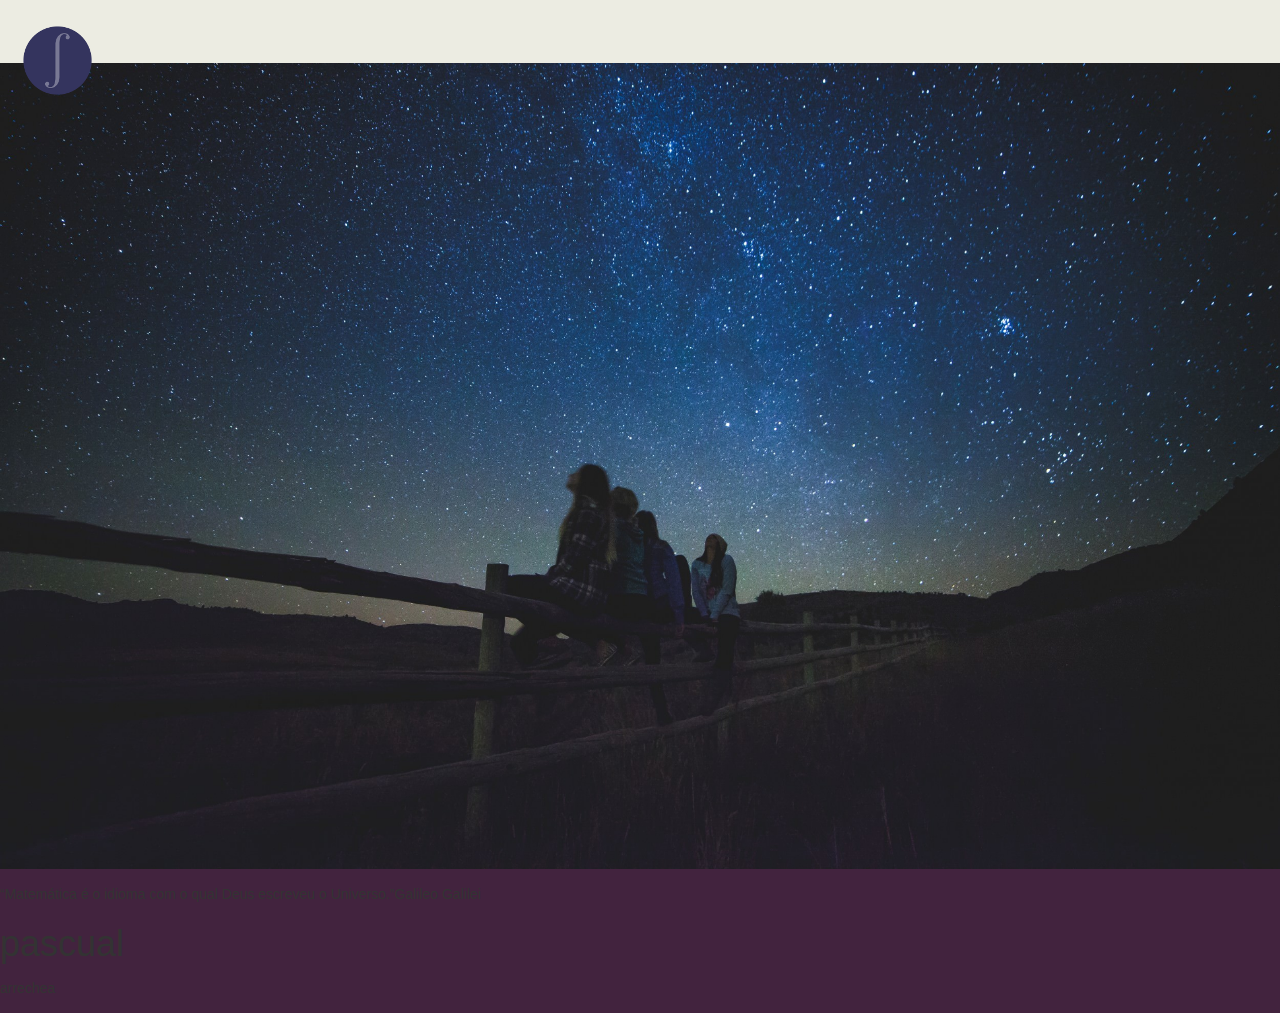
==== IndexMatemateca.html @ a45edcc9 "header and other elements" ====
<!doctype html>
<html lang="en">
  <head runat="server">
    <meta charset="utf-8">
    <meta http-equiv="X-UA-Compatible" content="IE=edge">
    <meta name="viewport" content="width=device-width, initial-scale=1.0">
    
    <title>Matematéca</title>
    <link rel="stylesheet" href="css/bootstrap.min.css">
    <link rel="stylesheet" href="css/IndexMatematecaStyles.css">
    <link href='https://fonts.googleapis.com/css?family=Roboto:400,100,300,500,700,900' rel='stylesheet' type='text/css'>
    
  </head>
  
  <body>
 


  <header>
    <nav id="header-nav" class="navbar navbar-fixed-top">
    <div class="container-fluid" >
      <div class="navbar-header">
         
            <a class="navbar-brand" href="/">
              <div class="logo-img"></div>
            </a>
      </div>          
    </div>

    </nav>
        
  <main>

  <figure class='full-width'><img src="../images/Hyrum_UT1940.png" alt="Matemática linguagem do Universo"></figure>
<div ><span>“Matemática é o idioma com o qual Deus escreveu o Universo.”</span><span>Galileo Galilei</span></div>



  </main>

<h1><span>pascual</span></h1>
  <p class="kicker">arrechea</p>
  </header>

  


  <div class="container" role="main">
    <div class="c1"></div>
    <div class="c4">
      <div class="c2"></div>
      <div class="c3"></div>
    </div>
  </div>  
<!--
   <footer>
  <div class="container">
    <p>We always need a footer.</p>
  </div>
</footer>

</div>-->



  <script src="js/jquery-3.1.0.min.js"></script>
  <script src="js/bootstrap.min.js"></script>
  <script type="text/javascript" src="js/script.js"></script>

  <script src="javascripts/scale.fix.js"></script>
  </body>
</html>
---- css/IndexMatematecaStyles.css ----
/** GLOBAL STYLES **/

* {
  box-sizing: border-box;
}

html, body{
    margin:0px;
    padding:0px;
}

body {
  

  background-color: #42233e;
  overflow-x: hidden;
  
}


img { 
  max-width: 100%; 
  background-size: cover;
}
/*
div.fullWidth {
  width: 100%;
}

main {

  max-width: 1200px;
  margin-left: auto;
  margin-right: auto;
}
*/
.full-width {
  width: 100vw;
  position: relative;
  left: 50%;
  right: 50%;
  margin-left: -50vw;
  margin-right: -50vw;
}

p, figure {
  margin: 15px 0;
}

.navbar-brand {
    float: left;
    height: 50px;
    padding: 3px 3px;
    }


.logo-img {
  background: url('../images/logo75.png') no-repeat;
  width: 75px;
  height: 75px;
  margin: 5px 5px 5px 2px;

}


#header-nav {
  background-color:#ecece2;
  border-radius: 0;
  border: 0;
}


.container {
  display: -webkit-flex;
  display: flex;
  -webkit-flex-flow: row wrap;
  flex-flow: row wrap;
}

.c1, .c2, .c3, .c4 {
  width: 100%;
}

@media (min-width: 600px) {
  .c1 {
    width: 25%;
  }

  .c4 {
    width: 75%;
  }

}

@media (min-width: 800px) {
  .container {
    width: 800px;
    margin-left: auto;
    margin-right: auto;
  }
  
  .navbar-brand {
    float: left;
    height: 3.5em;
    padding: 1em;
    }




}
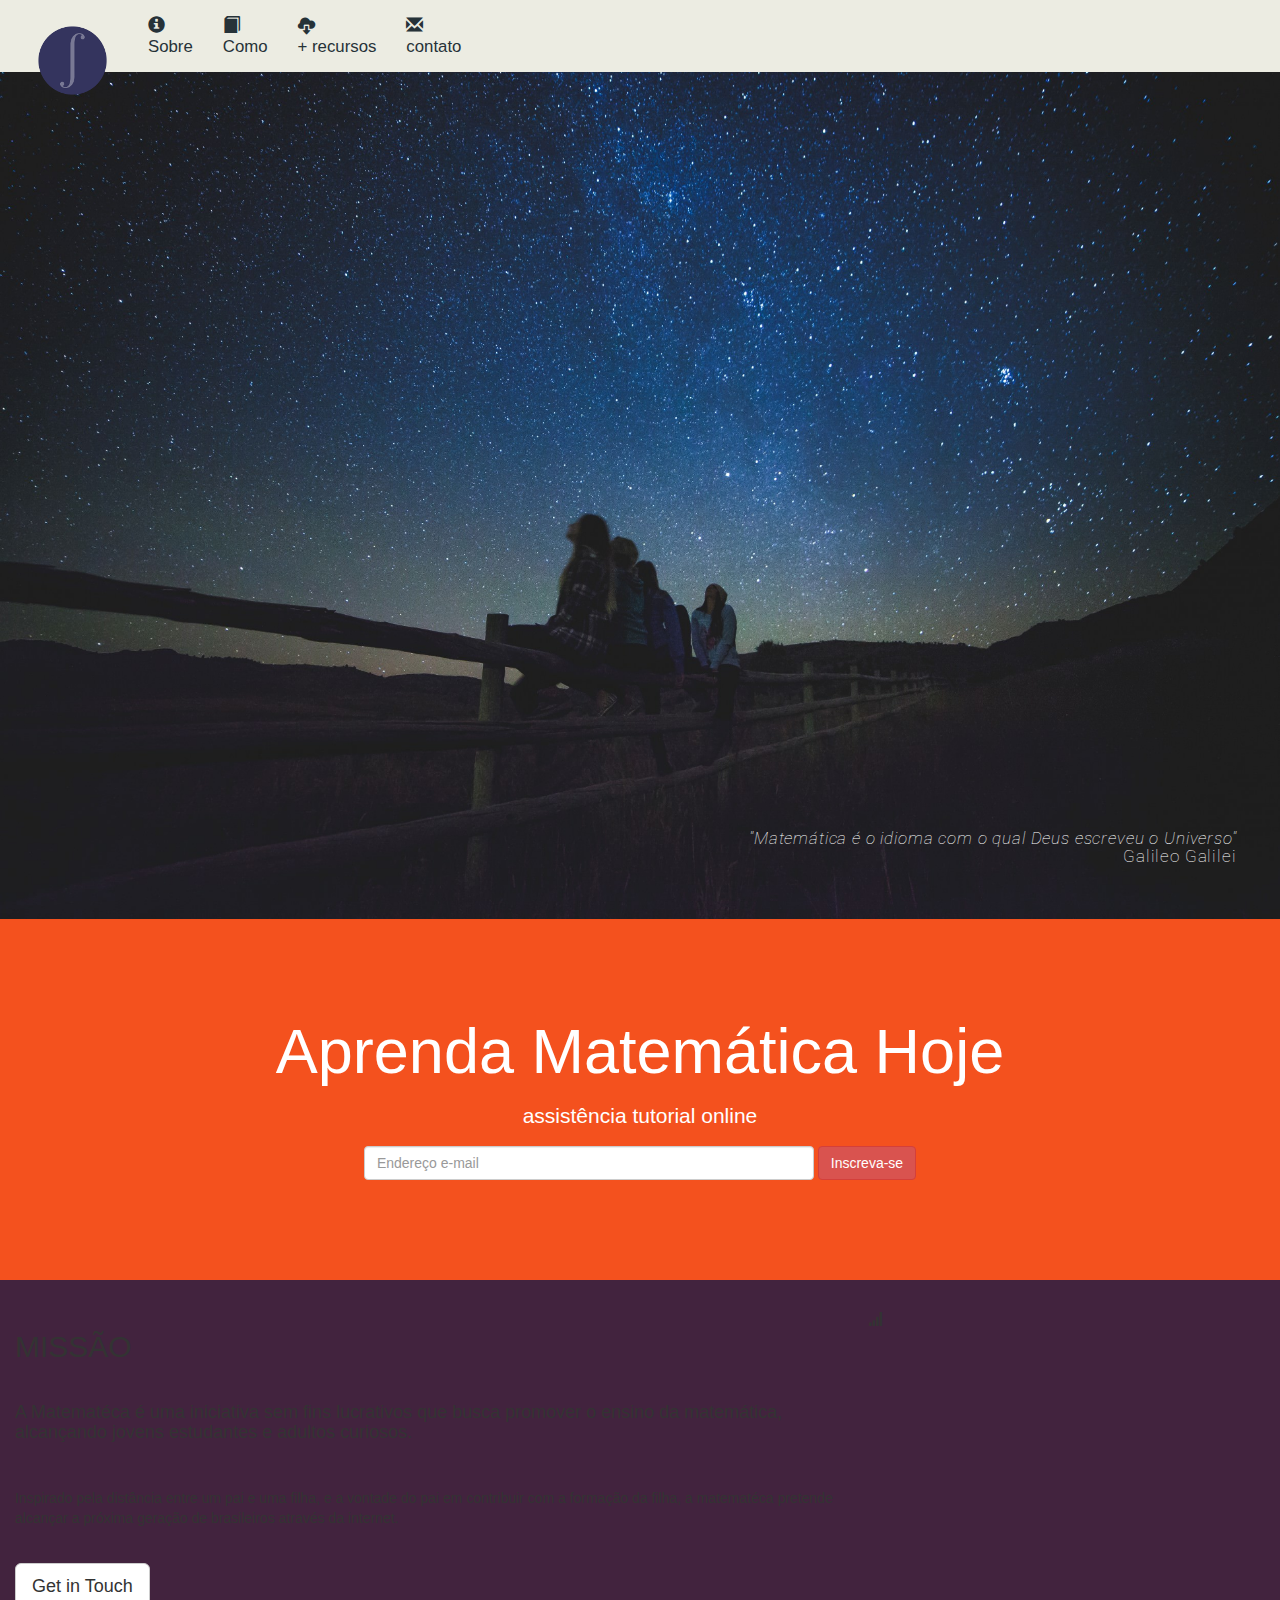
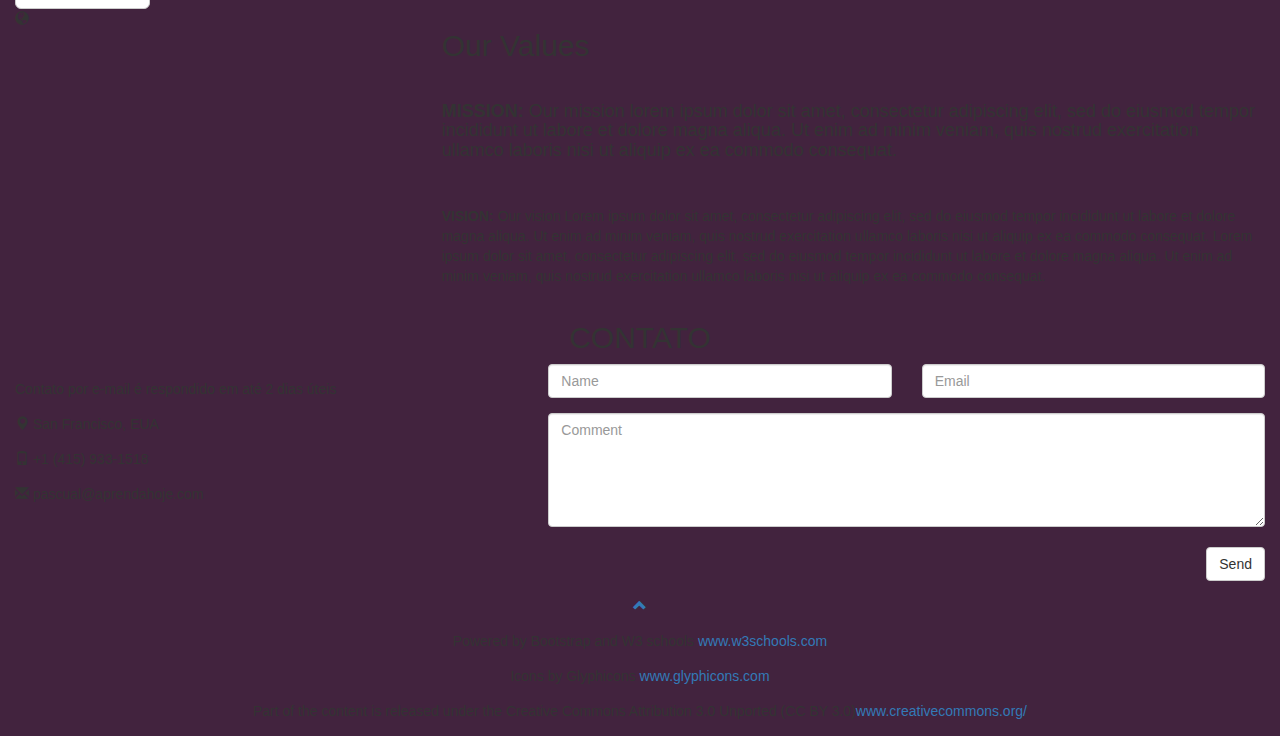
==== commit 69be0bbd: "front page" ====
--- a/IndexMatemateca.html
+++ b/IndexMatemateca.html
@@ -2,6 +2,7 @@
 <html lang="en">
   <head runat="server">
     <meta charset="utf-8">
+
     <meta http-equiv="X-UA-Compatible" content="IE=edge">
     <meta name="viewport" content="width=device-width, initial-scale=1.0">
     
@@ -12,38 +13,152 @@
     
   </head>
   
-  <body>
+  <body id="offset">
+
+  <header>
+  
+
+  <nav id="header-nav" class="navbar navbar-fixed-top">
  
 
-
-  <header>
-    <nav id="header-nav" class="navbar navbar-fixed-top">
-    <div class="container-fluid" >
-      <div class="navbar-header">
-         
-            <a class="navbar-brand" href="/">
-              <div class="logo-img"></div>
-            </a>
-      </div>          
-    </div>
-
-    </nav>
-        
-  <main>
-
-  <figure class='full-width'><img src="../images/Hyrum_UT1940.png" alt="Matemática linguagem do Universo"></figure>
-<div ><span>“Matemática é o idioma com o qual Deus escreveu o Universo.”</span><span>Galileo Galilei</span></div>
-
-
-
-  </main>
-
-<h1><span>pascual</span></h1>
-  <p class="kicker">arrechea</p>
+  <div class="navbar-header">
+
+  <div class="container-fluid">
+
+  <a class="navbar-brand" href="/"><div class="logo-img"></div></a>
+  
+
+
+
+  
+  
+
+  <button type="button" class="navbar-toggle collapsed" data-toggle="collapse" data-target="#collapsable-nav" aria-expanded="false">
+          <span class="sr-only">Toggle navigation</span>
+          <span class="icon-bar"></span>
+          <span class="icon-bar"></span>
+          <span class="icon-bar"></span>
+          </button>
+
+
+ <div id="collapsable-nav" class="collapse navbar-collapse">
+
+          
+  
+          <ul id="nav-list" class="nav navbar-nav navbar-right">
+            <li>
+              <a href="menu-categories.html">
+                <span class="glyphicon glyphicon-info-sign"></span><br class="hidden-xs">Sobre</a>
+            </li>
+            <li>
+              <a href="#">
+                <span class="glyphicon glyphicon-book"></span><br class="hidden-xs">Como</a>
+            
+
+            </li>
+            <li>
+              <a href="#">
+                <span class="glyphicon glyphicon-cloud-download"></span><br class="hidden-xs"> + recursos</a>
+            </li>         
+
+
+            
+            <li>
+
+                <a href="#">
+                <span class="glyphicon glyphicon-envelope"></span><br class="hidden-xs"> contato</a>
+            </li>         
+
+          </ul>
+  
+          
+
+
+   </div>  
+   </div> 
+   </div>  
+   
+
+
+   </nav>
+  
+
+          
+
+
+
   </header>
 
-  
-
+
+ <body id="offset">
+
+
+<main><figure class='full-width'><img src="../images/Hyrum_UT1940.png" alt="Matemática linguagem do Universo">
+
+
+
+</figure>
+
+
+
+  
+
+
+
+</main>
+
+
+<div id="section" class="row">
+  <div class="col-md-12 col-xs-12">
+  <h2 class="quotation"><cite>"Matemática é o idioma com o qual Deus escreveu o Universo"</cite><br>Galileo Galilei</h2>
+  
+
+  </div>
+  </div>
+
+
+
+<div class="jumbotron text-center">
+  <h1>Aprenda Matemática Hoje</h1>
+  <p>assistência tutorial online</p>
+  <form class="form-inline">
+    <input type="email" class="form-control" size="50" placeholder="Endereço e-mail" required>
+    <button type="button" class="btn btn-danger">Inscreva-se</button>
+  </form>
+</div>
+
+
+  <!-- Container (About Section) -->
+<div id="about" class="container-fluid">
+  <div class="row">
+    <div class="col-sm-8">
+      <h2>MISSÃO</h2><br>
+      <h4>A Matematéca é uma iniciativa sem fins lucrativos que busca promover o ensino da matemática, alcançando jovens estudantes e adultos curiosos.</h4><br>
+      <p>Inspirado pela distância entre um pai e uma filha, e a vontade do pai em contribuir com a formação da filha, a matematéca pretende alcançar a próxima geração de brasileiros através da internet.</p>
+      <br><button class="btn btn-default btn-lg">Get in Touch</button>
+    </div>
+    <div class="col-sm-4">
+      <span class="glyphicon glyphicon-signal logo"></span>
+    </div>
+  </div>
+</div>
+
+<div class="container-fluid bg-grey">
+  <div class="row">
+    <div class="col-sm-4">
+      <span class="glyphicon glyphicon-globe logo slideanim"></span>
+    </div>
+    <div class="col-sm-8">
+      <h2>Our Values</h2><br>
+      <h4><strong>MISSION:</strong> Our mission lorem ipsum dolor sit amet, consectetur adipiscing elit, sed do eiusmod tempor incididunt ut labore et dolore magna aliqua. Ut enim ad minim veniam, quis nostrud exercitation ullamco laboris nisi ut aliquip ex ea commodo consequat.</h4><br>
+      <p><strong>VISION:</strong> Our vision Lorem ipsum dolor sit amet, consectetur adipiscing elit, sed do eiusmod tempor incididunt ut labore et dolore magna aliqua. Ut enim ad minim veniam, quis nostrud exercitation ullamco laboris nisi ut aliquip ex ea commodo consequat.
+      Lorem ipsum dolor sit amet, consectetur adipiscing elit, sed do eiusmod tempor incididunt ut labore et dolore magna aliqua. Ut enim ad minim veniam, quis nostrud exercitation ullamco laboris nisi ut aliquip ex ea commodo consequat.</p>
+    </div>
+  </div>
+</div>
+
+  
+<!--
 
   <div class="container" role="main">
     <div class="c1"></div>
@@ -52,21 +167,106 @@
       <div class="c3"></div>
     </div>
   </div>  
-<!--
-   <footer>
-  <div class="container">
-    <p>We always need a footer.</p>
-  </div>
+
+   -->
+
+
+
+<!-- Container (Contact Section) from w3school.com -->
+
+<div id="contact" class="container-fluid bg-grey">
+  <h2 class="text-center">CONTATO</h2>
+  <div class="row">
+    <div class="col-sm-5">
+      <p>Contato por e-mail é respondido em até 2 dias úteis</p>
+      <p><span class="glyphicon glyphicon-map-marker"></span> San Francisco, EUA</p>
+      <p><span class="glyphicon glyphicon-phone"></span> +1 (415) 933-1518</p>
+      <p><span class="glyphicon glyphicon-envelope"></span> pascual@aprendahoje.com</p>
+    </div>
+    <div class="col-sm-7 slideanim">
+      <div class="row">
+        <div class="col-sm-6 form-group">
+          <input class="form-control" id="name" name="name" placeholder="Name" type="text" required>
+        </div>
+        <div class="col-sm-6 form-group">
+          <input class="form-control" id="email" name="email" placeholder="Email" type="email" required>
+        </div>
+      </div>
+      <textarea class="form-control" id="comments" name="comments" placeholder="Comment" rows="5"></textarea><br>
+      <div class="row">
+        <div class="col-sm-12 form-group">
+          <button class="btn btn-default pull-right" type="submit">Send</button>
+        </div>
+      </div>
+    </div>
+  </div>
+</div>
+
+
+<footer class="container-fluid text-center">
+  <a href="/IndexMatemateca.html" title="To Top">
+    <span class="glyphicon glyphicon-chevron-up"></span>
+  </a>
+  <p>Powered by Bootstrap and W3 schools <a href="http://www.w3schools.com" title="Visit w3schools">www.w3schools.com</a></p>
+  
+  <p>Icons by Glyphicons <a href=""http://www.glyphicons.com"" title="Visit Glyphicon">www.glyphicons.com</a></p>
+
+  <p>Part of the content is released under the Creative Commons Attribution 3.0 Unported (CC BY 3.0)<a href="https://creativecommons.org/licenses/by/3.0/us/" title="Visit Creative Commons">www.creativecommons.org/</a></p>
+  <a class="" href="/"><div class="ccIcon"></div></a>
+  
 </footer>
 
-</div>-->
+
 
 
 
   <script src="js/jquery-3.1.0.min.js"></script>
   <script src="js/bootstrap.min.js"></script>
   <script type="text/javascript" src="js/script.js"></script>
-
   <script src="javascripts/scale.fix.js"></script>
+
+<!--Added from w3schools.com -->
+
+  <script>
+
+$(document).ready(function(){
+  // Add smooth scrolling to all links in navbar + footer link
+  $(".navbar a, footer a[href='IndexMatemateca.html']").on('click', function(event) {
+    // Make sure this.hash has a value before overriding default behavior
+    if (this.hash !== "900") {
+      // Prevent default anchor click behavior
+      event.preventDefault();
+
+      // Store hash
+      var hash = this.hash;
+
+      // Using jQuery's animate() method to add smooth page scroll
+      // The optional number (900) specifies the number of milliseconds it takes to scroll to the specified area
+      $('html, body').animate({
+        scrollTop: $(hash).offset().top
+      }, 900, function(){
+   
+        // Add hash (#) to URL when done scrolling (default click behavior)
+        window.location.hash = hash;
+      });
+    } // End if
+  });
+  
+  $(window).scroll(function() {
+    $(".slideanim").each(function(){
+      var pos = $(this).offset().top;
+
+      var winTop = $(window).scrollTop();
+        if (pos < winTop + 600) {
+          $(this).addClass("slide");
+        }
+    });
+  });
+})
+
+
+  </script>
+
+
   </body>
 </html>--- a/css/IndexMatematecaStyles.css
+++ b/css/IndexMatematecaStyles.css
@@ -14,6 +14,7 @@
 
   background-color: #42233e;
   overflow-x: hidden;
+  height:1200px;
   
 }
 
@@ -22,6 +23,23 @@
   max-width: 100%; 
   background-size: cover;
 }
+
+.quotation{
+  font-size:1.2em;
+  font-family: Roboto;
+  font-weight:100;
+  color:white;
+  letter-spacing: 0.05em;
+  text-align:right;
+  display:inline-block;
+  padding-right:0.5em;
+
+
+
+}
+
+  
+
 /*
 div.fullWidth {
   width: 100%;
@@ -34,6 +52,9 @@
   margin-right: auto;
 }
 */
+
+
+
 .full-width {
   width: 100vw;
   position: relative;
@@ -63,42 +84,157 @@
 }
 
 
+.ccIcon {
+  background: url('../fonts/cc.svg') no-repeat;
+  
+  
+}
+
+
+
+
 #header-nav {
   background-color:#ecece2;
   border-radius: 0;
   border: 0;
 }
 
+.navbar-brand a:hover, .navbar-brand a:focus {
+  text-decoration: none;
+}
+
+#nav-list {
+  margin-top: 1px;
+  text-align:left;
+}
+
+#nav-list a {
+  font-size: 1.2em;
+  text-align: left;
+  color:#263238;
+}
+
+#nav-list a:hover {
+  
+  background-color:#bbb5e2;
+
+}
+
+#nav-list a span {
+
+  font-size:1.8em;
+  align-content:center;
+}
+
+
+
+.navbar-header button.navbar-toggle, .navbar-header .icon-bar {
+  border: 1px solid #263238;
+  background-color:#ddd;
+}
+.navbar-header button.navbar-toggle {
+  clear: both;
+  margin-top: -40px;
+}
+
+  #collapsable-nav a { /* Collapsed nav menu text */
+    font-size: 1.2em;
+    text-align:left;
+  }
+  #collapsable-nav a span { /* Collapsed nav menu glyph */
+    font-size: 1em;
+    margin-right: 5px;
+    text-align:center;
+  }
+
+  .navbar-collapse {
+
+    float:right;
+    margin-top:0px;
+    text-align:left;
+
+
+  }
+
+.navbar-fixed-top .navbar-collapse {
+    /*max-height: 65px;
+    */ 
+    max-width:100%;
+}
+
+
+
+#section{
+  height:1.5em;
+  padding:.5em;
+  margin:-100px 1px 0px 1px;
+  text-align:right;
+}
+
+
+h1.section-heading {
+  font-family: 'Rokkitt';
+  color:    #F5F5F5;
+  text-shadow: rgba(0,0,0,0.7) -1px 0, rgba(0,0,0,0.5) 0 -1px, rgba(255,255,255,0.7) 0 1px, rgba(0,0,0,0.5) -1px -2px;;
+ 
+  font-size: 62px;
+  margin: 3px;
+  z-index: 2;
+  position: absolute;
+  top: 65%;
+  left: 0;
+  right: 0;
+  width: 100%;
+  height: 26px;
+  padding: 25px;
+  margin-top: -5px; 
+  text-align: center;
+}
+
+.jumbotron {
+      background-color: #f4511e;
+      color: #fff;
+      padding: 100px 25px;
+      font-family: Montserrat, sans-serif;
+      padding-top:10%;
+  }
 
 .container {
   display: -webkit-flex;
   display: flex;
   -webkit-flex-flow: row wrap;
   flex-flow: row wrap;
-}
-
-.c1, .c2, .c3, .c4 {
-  width: 100%;
-}
+
+}  
+
+
 
 @media (min-width: 600px) {
-  .c1 {
-    width: 25%;
-  }
-
-  .c4 {
-    width: 75%;
-  }
+  
+  
 
 }
 
 @media (min-width: 800px) {
+  
   .container {
     width: 800px;
     margin-left: auto;
     margin-right: auto;
-  }
-  
+    position:relative;
+  }
+  
+
+  div.tester{
+
+  margin-right:0px;
+  
+  clear:right;
+}
+
+
+
+
   .navbar-brand {
     float: left;
     height: 3.5em;
@@ -106,8 +242,20 @@
     }
 
 
-
-
-}
-
-
+  
+#section{
+  height:65px;
+  padding:5px;
+  margin:-130px 15px 0px 0px;
+  text-align:right;
+
+}
+
+#offset{
+  margin-top: 65px;
+}
+
+
+}
+
+
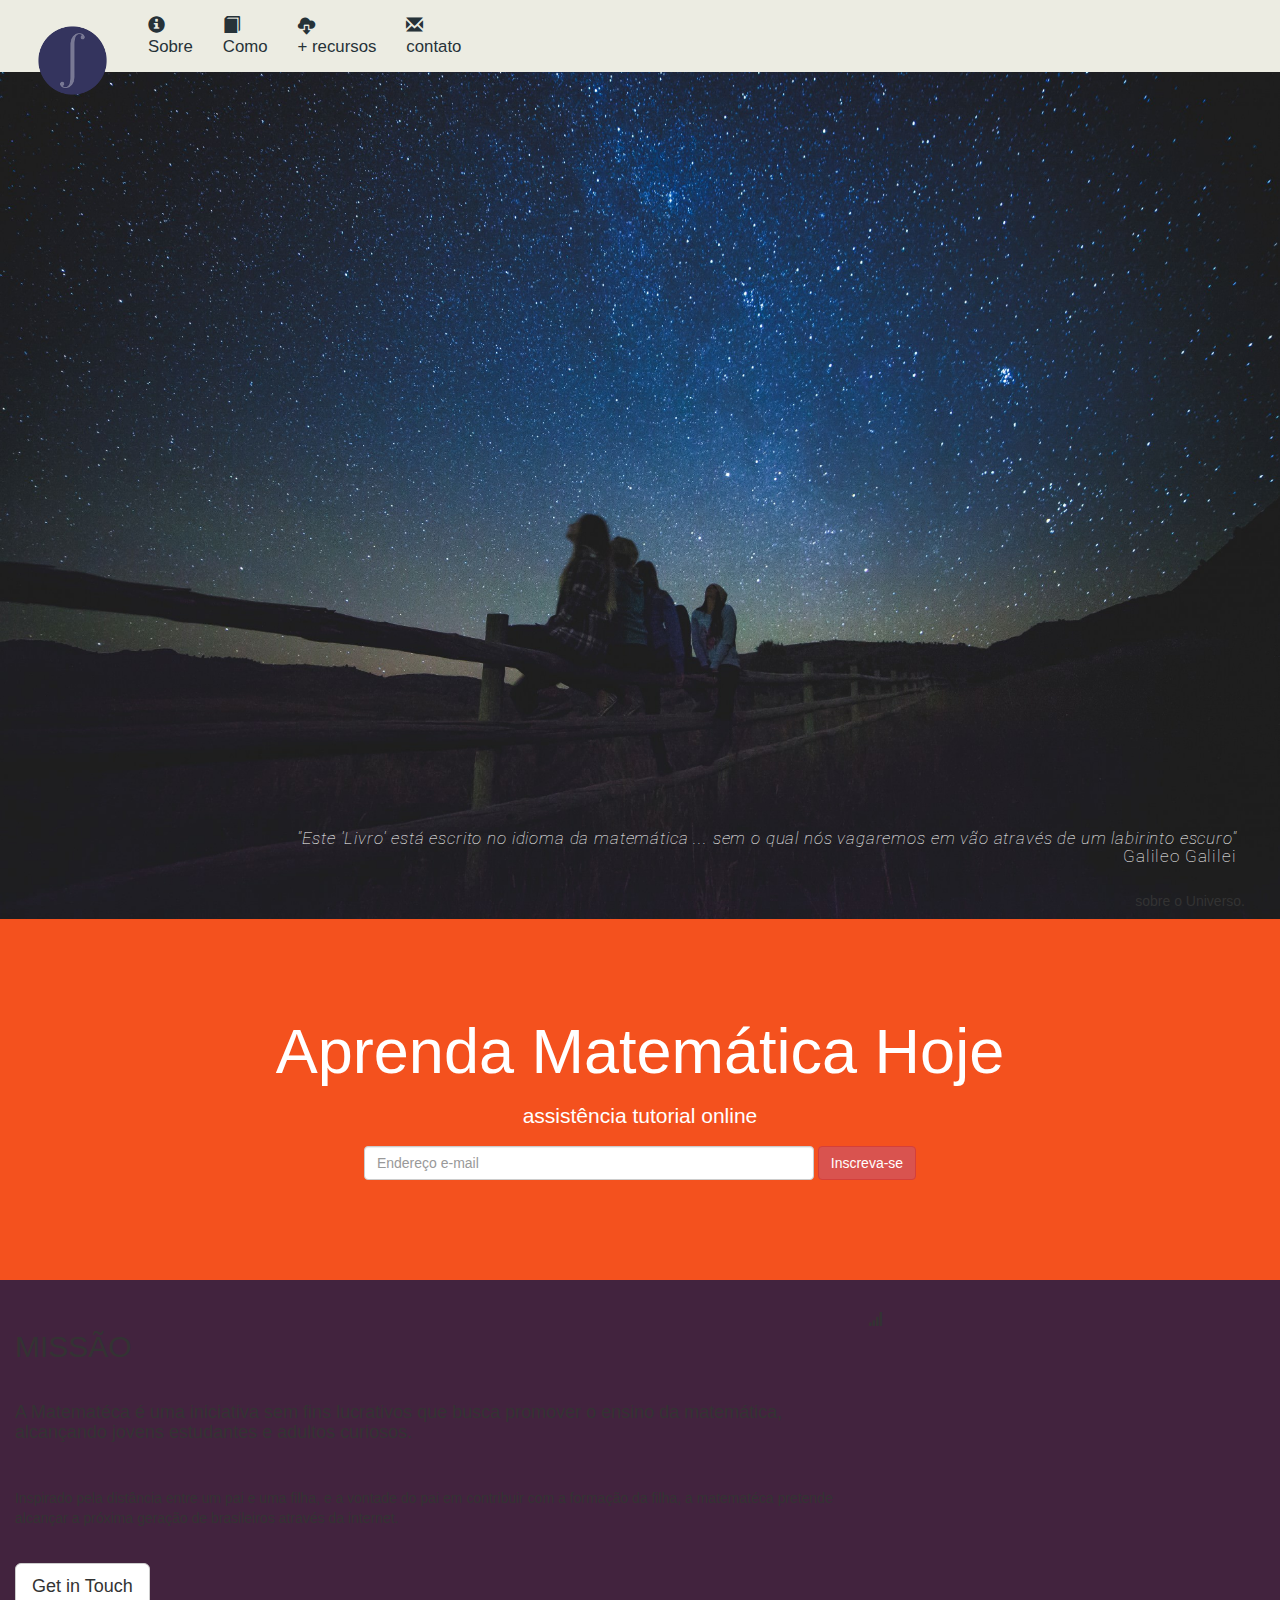
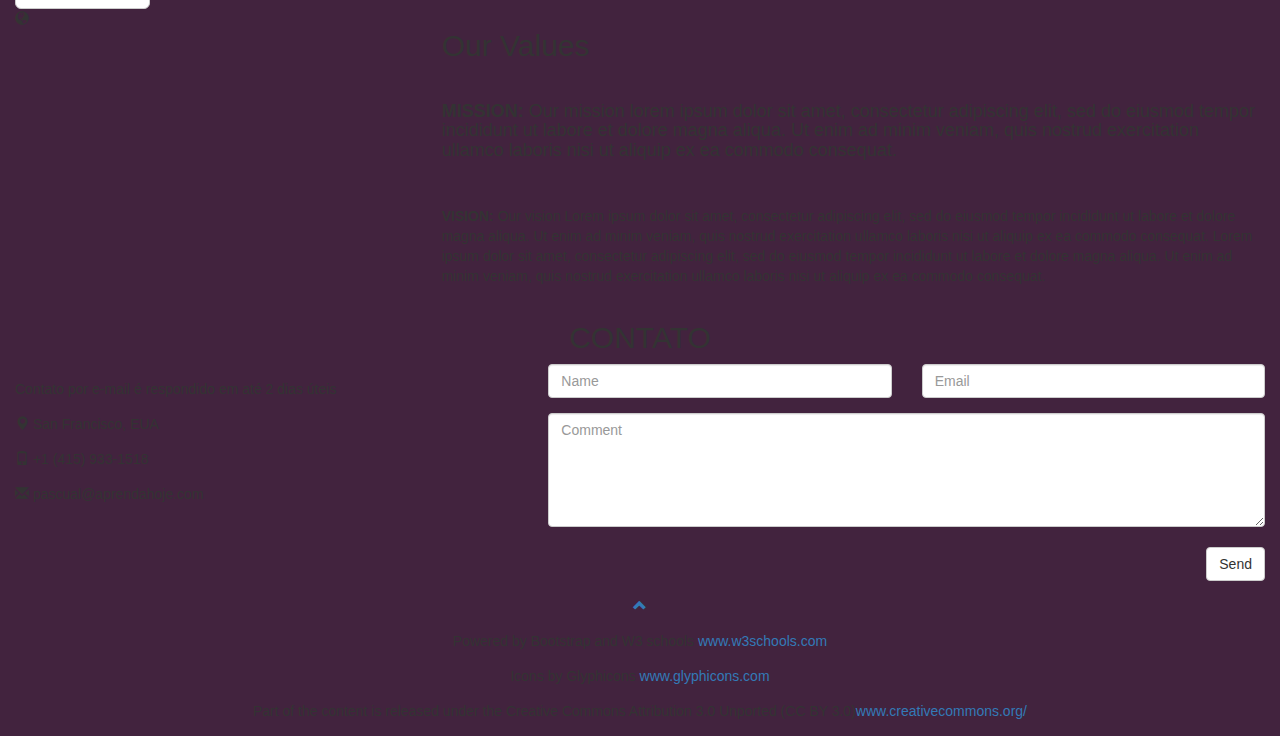
==== commit bf9236fa: "minor quote correction" ====
--- a/IndexMatemateca.html
+++ b/IndexMatemateca.html
@@ -110,7 +110,7 @@
 
 <div id="section" class="row">
   <div class="col-md-12 col-xs-12">
-  <h2 class="quotation"><cite>"Matemática é o idioma com o qual Deus escreveu o Universo"</cite><br>Galileo Galilei</h2>
+  <h2 class="quotation"><cite>"Este 'Livro' está escrito no idioma da matemática ... sem o qual nós vagaremos em vão através de um labirinto escuro"</cite><br>Galileo Galilei</h2><p>sobre o Universo.</p>
   
 
   </div>
